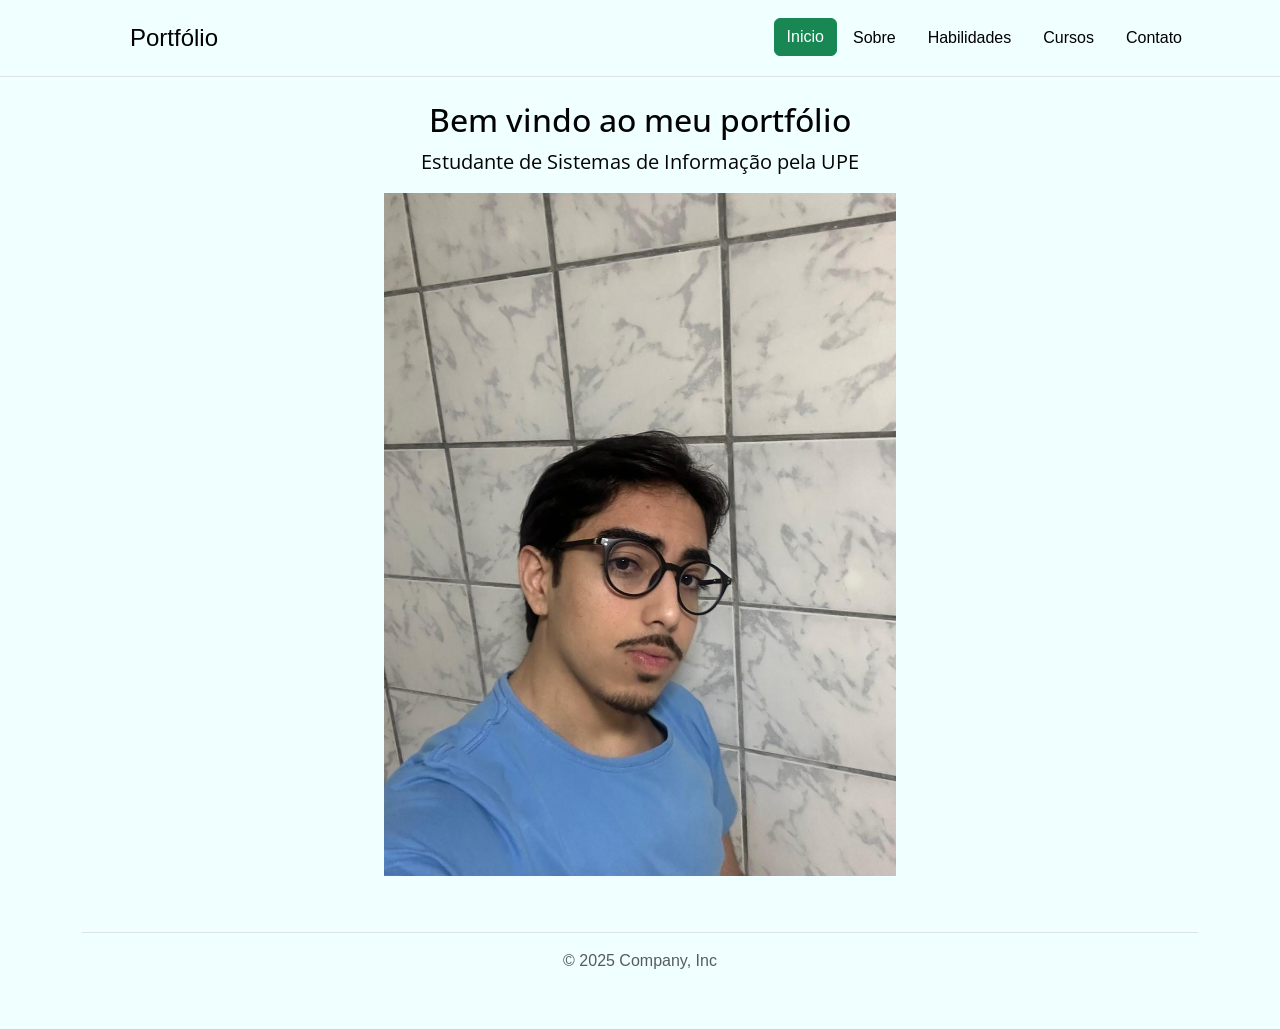
==== index.html @ 4e23c364 "first commit" ====
<!DOCTYPE html>
<html lang="pt-BR">
<head>
    <meta charset="UTF-8">
    <meta name="viewport" content="width=device-width, initial-scale=1.0">
    <link rel="stylesheet" href="https://cdn.jsdelivr.net/npm/bootstrap@5/dist/css/bootstrap.min.css">
    <link rel="stylesheet" href="style.css">
    <link rel="preconnect" href="https://fonts.googleapis.com">
    <link rel="preconnect" href="https://fonts.gstatic.com" crossorigin>
    <link href="https://fonts.googleapis.com/css2?family=Bitcount+Grid+Double:wght@100..900&family=Libre+Baskerville:ital,wght@0,400..700;1,400..700&family=Open+Sans:ital,wght@0,300..800;1,300..800&display=swap" rel="stylesheet">
    <title>Portfólio - Arthur </title>
</head>
<body>
    <header class="d-flex flex-wrap justify-content-center py-3 mb-4 border-bottom"> 
    <div class="container d-flex align-items-center">
        
        <a href="/" class="d-flex align-items-center mb-3 mb-md-0 me-md-auto link-body-emphasis text-decoration-none">
            <svg class="bi me-2" width="40" height="32" aria-hidden="true">
                <use xlink:href="#bootstrap"></use>
            </svg>
            <span class="fs-4">Portfólio</span>
        </a>

        <nav>
            <ul class="nav nav-pills">
              <li class="nav-item">
                  <a href="index.html" class="btn btn-success" aria-current="page">Inicio</a>
              </li>
            <li><a href="sobre.html" class="nav-link">Sobre</a></li>
            <li><a href="habilidades.html" class="nav-link">Habilidades</a></li>
            <li><a href="iix.html" class="nav-link">Cursos</a></li>
            <li><a href="contato.html" class="nav-link">Contato</a></li>
            </ul>
        </nav>
    </div>
    </header> 
    <main> 
        <section>
          <div class="fontDif">
              <h2>Bem vindo ao meu portfólio</h2>
              <p>Estudante de Sistemas de Informação pela UPE</p>
              <img src="imagens/foto.jpeg" alt="Foto de Arthur">            
          </div>
        </section>
    </main>
    <div class="container">
      <footer class="py-3 my-4">
        <ul class="nav justify-content-center border-bottom pb-3 mb-3">
        </ul>
        <p class="text-center text-body-secondary">&copy; 2025 Company, Inc</p>
      </footer>
    </div>
</body>
</html>
---- style.css ----
img {
  max-width: 40%;
  height: auto;
  display: block;
  margin: 0 auto;
}

section {
  padding: 3rem 1;
  text-align: center;
}
form {
  max-width: 500px;
  margin: auto;
  display: flex;
  flex-direction: column;
  gap: 10px;
}
label {
  text-align: left;
  font-weight: bold;
}
ul {
  list-style: none;
  padding: 0;
}
ul li {
  margin: 2px 0;
}
body {
  background-color:azure;
  font-family: Raleway, sans-serif;
}
.nav-link {
    color: #000000; /* Troque por darkgreen, black, ou o código HEX da cor que preferir */
}
.nav-link:hover {
    color: #62ec62; /* Uma cor um pouco mais forte para dar a sensação de clique */
}
#minha-foto {
  max-width: 400px;
}
.card {
  border: 1px solid #ddd;
  border-radius: 10px;
  transition: transform 0.3s;
}

.card:hover {
  transform: scale(1.05);
}
.form-control-dark {
  border-color: var(--bs-gray);
}
.form-control-dark:focus {
  border-color: #fff;
  box-shadow: 0 0 0 .25rem rgba(255, 255, 255, .25);
}

.text-small {
  font-size: 85%;
}

.dropdown-toggle:not(:focus) {
  outline: 0;
}
.fontDif{
  color: rgb(3, 3, 3);
  font-family: "Open Sans", sans-serif;
  font-size: 20px;
    
}
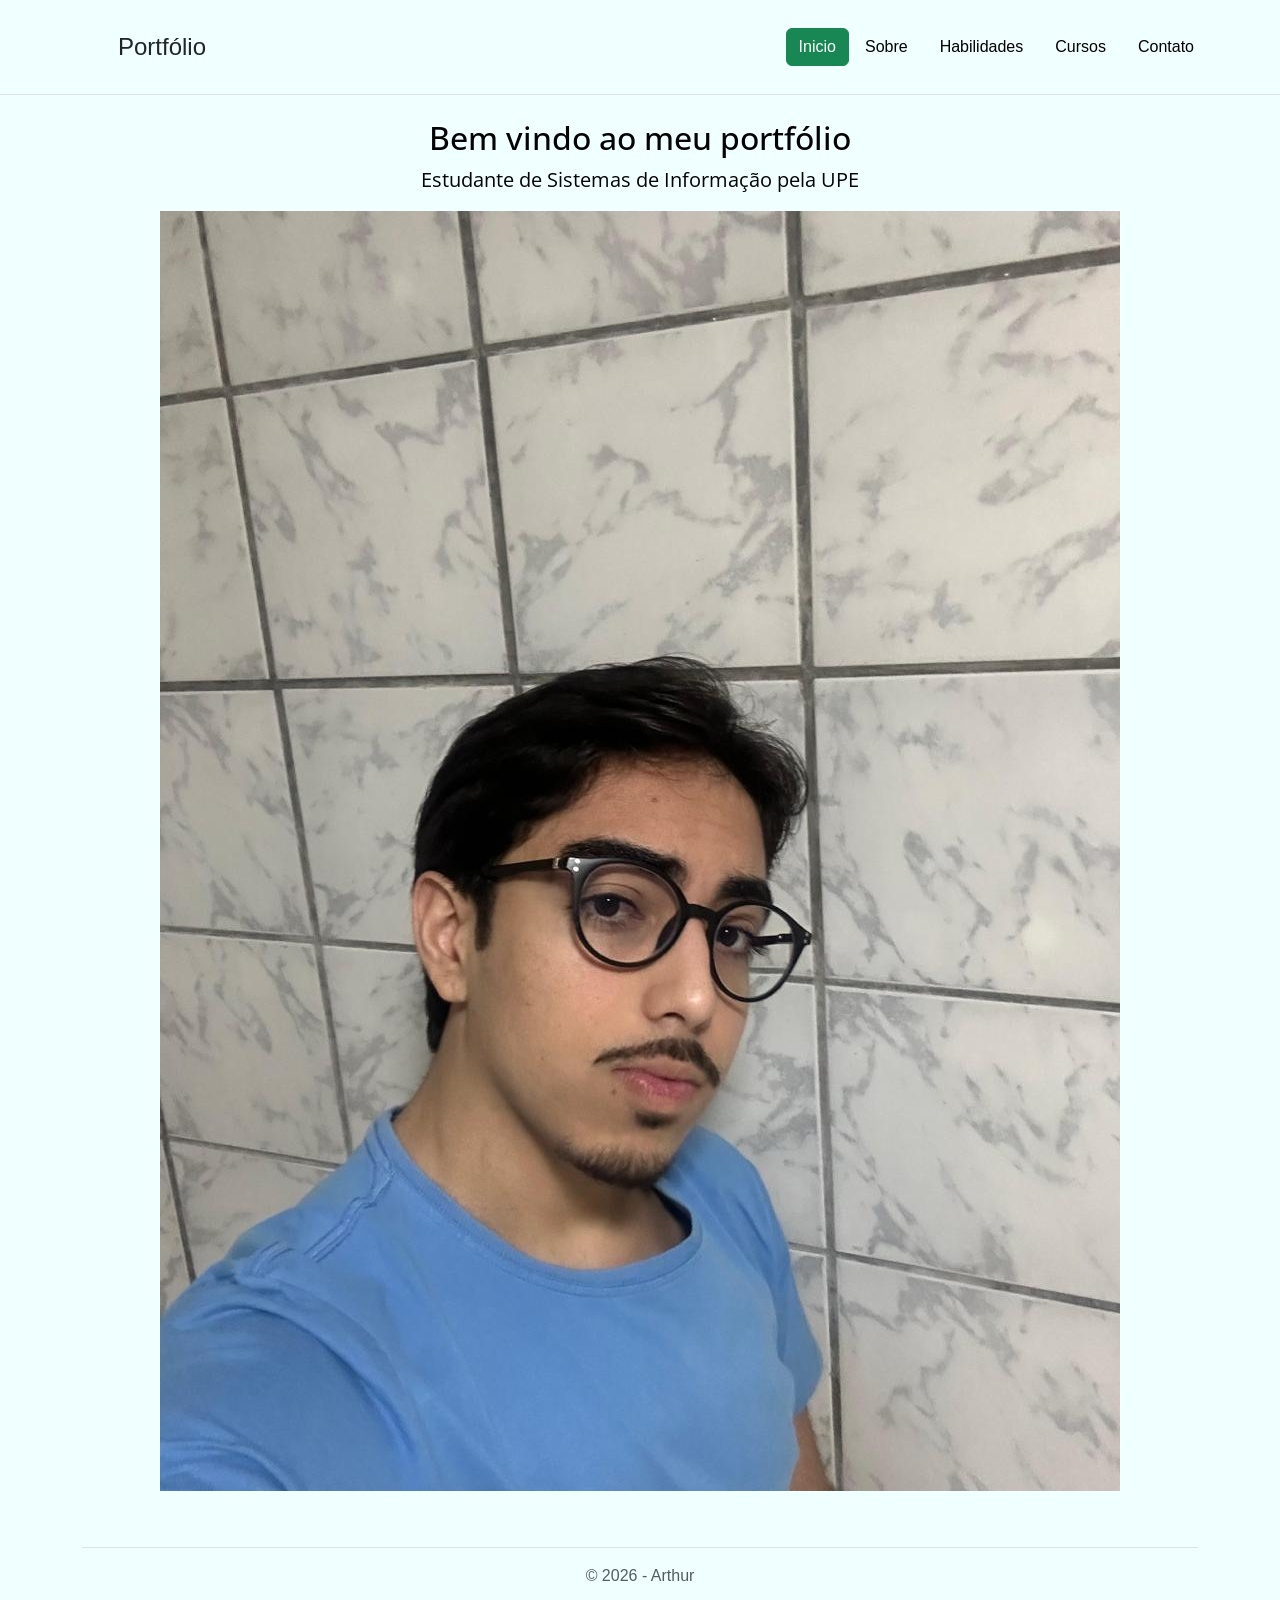
==== commit ff51e352: "final updates" ====
--- a/index.html
+++ b/index.html
@@ -11,35 +11,34 @@
     <title>Portfólio - Arthur </title>
 </head>
 <body>
-    <header class="d-flex flex-wrap justify-content-center py-3 mb-4 border-bottom"> 
-    <div class="container d-flex align-items-center">
-        
-        <a href="/" class="d-flex align-items-center mb-3 mb-md-0 me-md-auto link-body-emphasis text-decoration-none">
-            <svg class="bi me-2" width="40" height="32" aria-hidden="true">
-                <use xlink:href="#bootstrap"></use>
-            </svg>
-            <span class="fs-4">Portfólio</span>
-        </a>
-
-        <nav>
-            <ul class="nav nav-pills">
-              <li class="nav-item">
-                  <a href="index.html" class="btn btn-success" aria-current="page">Inicio</a>
-              </li>
-            <li><a href="sobre.html" class="nav-link">Sobre</a></li>
-            <li><a href="habilidades.html" class="nav-link">Habilidades</a></li>
-            <li><a href="iix.html" class="nav-link">Cursos</a></li>
-            <li><a href="contato.html" class="nav-link">Contato</a></li>
-            </ul>
+    <header class="py-3 mb-4 border-bottom"> 
+        <nav class="navbar navbar-expand-md container">            
+            <a href="index.html" class="navbar-brand d-flex align-items-center text-dark text-decoration-none">
+                <svg class="bi me-2" width="40" height="32" aria-hidden="true">
+                    <use xlink:href="#bootstrap"></use>
+                </svg>
+                <span class="fs-4">Portfólio</span>
+            </a>
+            <button class="navbar-toggler" type="button" data-bs-toggle="collapse" data-bs-target="#meuMenu">
+                <span class="navbar-toggler-icon"></span>
+            </button>
+            <div class="collapse navbar-collapse justify-content-end" id="meuMenu">
+                <ul class="nav nav-pills mt-3 mt-md-0 align-items-center">
+                    <li class="nav-item"><a href="index.html" class="btn btn-success" aria-current="page">Inicio</a></li>
+                    <li class="nav-item"><a href="sobre.html" class="nav-link">Sobre</a></li>
+                    <li class="nav-item"><a href="habilidades.html" class="nav-link">Habilidades</a></li>
+                    <li class="nav-item"><a href="cursos.html" class="nav-link">Cursos</a></li>
+                    <li class="nav-item"><a href="contato.html" class="nav-link">Contato</a></li>
+                </ul>
+            </div>            
         </nav>
-    </div>
-    </header> 
+    </header>  
     <main> 
         <section>
           <div class="fontDif">
               <h2>Bem vindo ao meu portfólio</h2>
               <p>Estudante de Sistemas de Informação pela UPE</p>
-              <img src="imagens/foto.jpeg" alt="Foto de Arthur">            
+              <img src="imagens/foto.jpeg" class= "imagem-padrao" alt="Foto de Arthur">            
           </div>
         </section>
     </main>
@@ -47,9 +46,10 @@
       <footer class="py-3 my-4">
         <ul class="nav justify-content-center border-bottom pb-3 mb-3">
         </ul>
-        <p class="text-center text-body-secondary">&copy; 2025 Company, Inc</p>
+        <p class="text-center text-body-secondary">&copy; 2026 - Arthur</p>
       </footer>
     </div>
+    <script src="https://cdn.jsdelivr.net/npm/bootstrap@5/dist/js/bootstrap.bundle.min.js"></script>
 </body>
 </html>
 
--- a/style.css
+++ b/style.css
@@ -1,4 +1,4 @@
-img {
+#imagem-padrao {
   max-width: 40%;
   height: auto;
   display: block;
